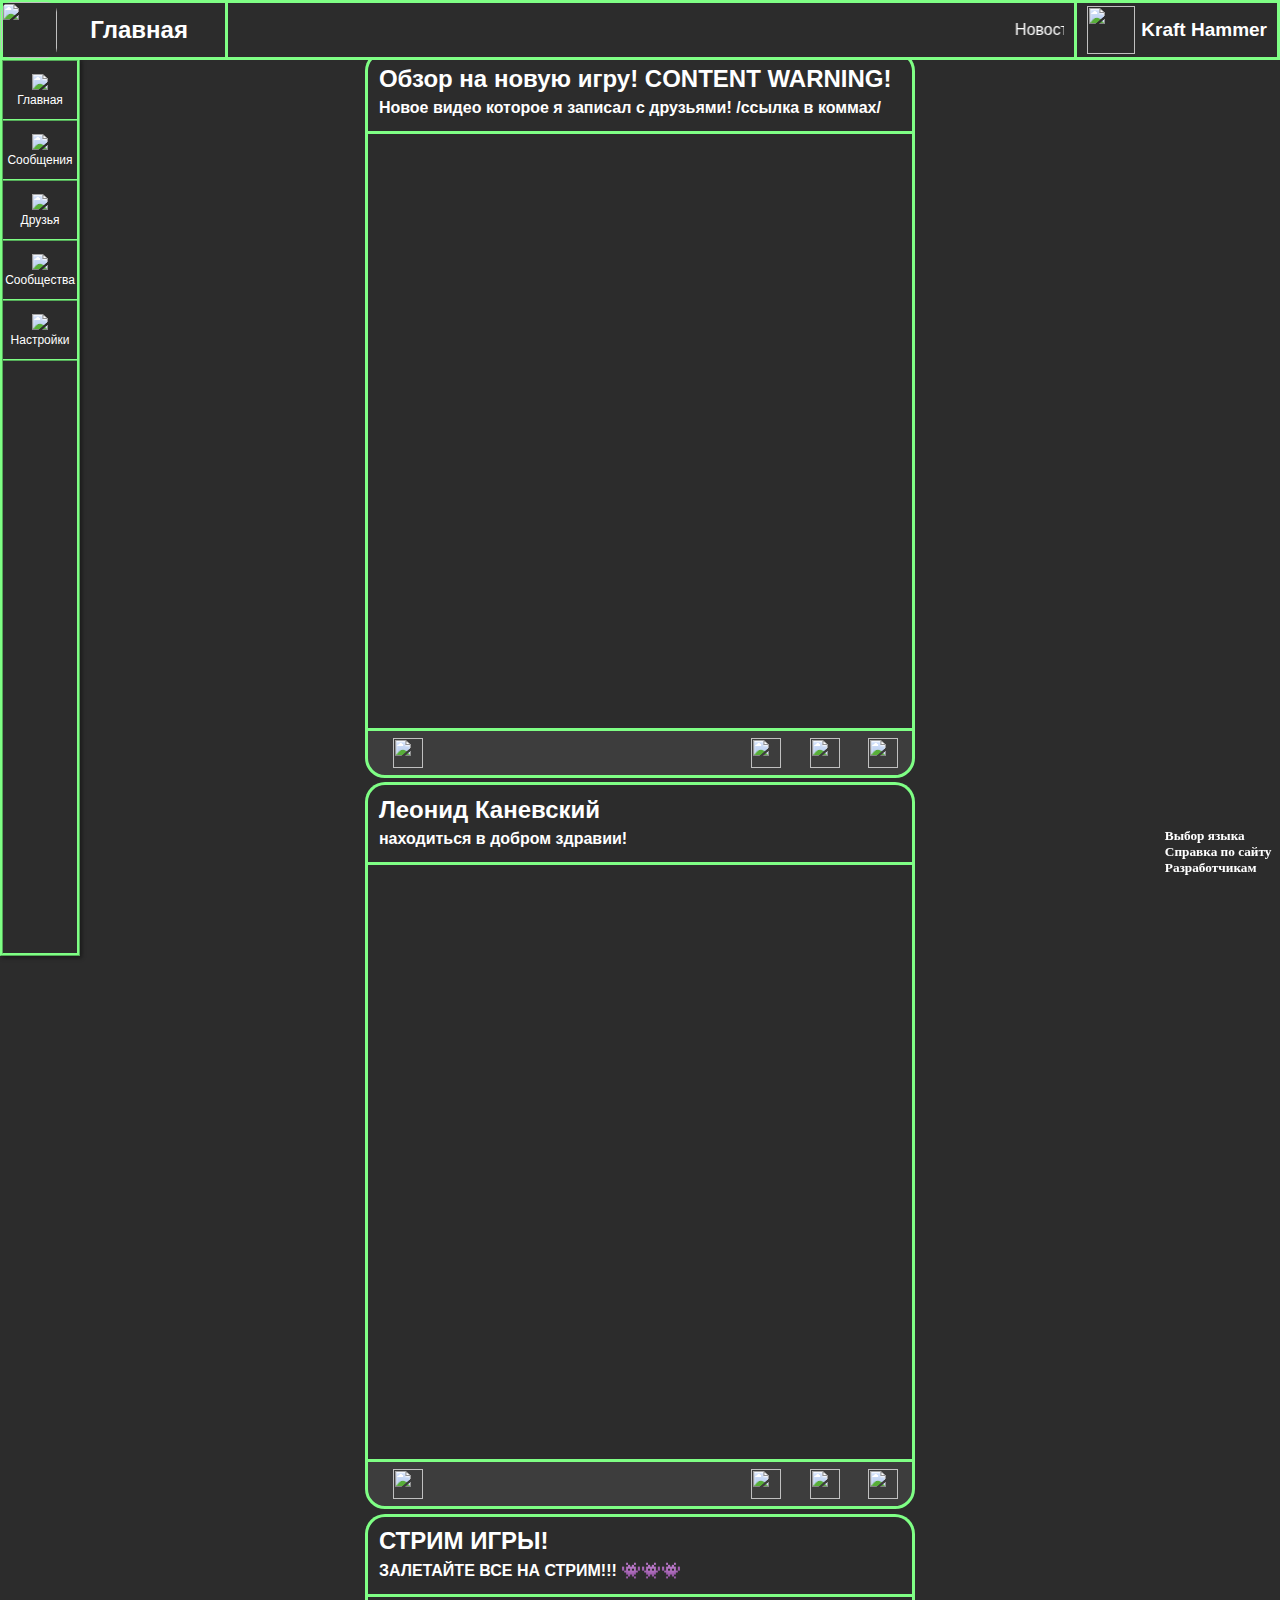
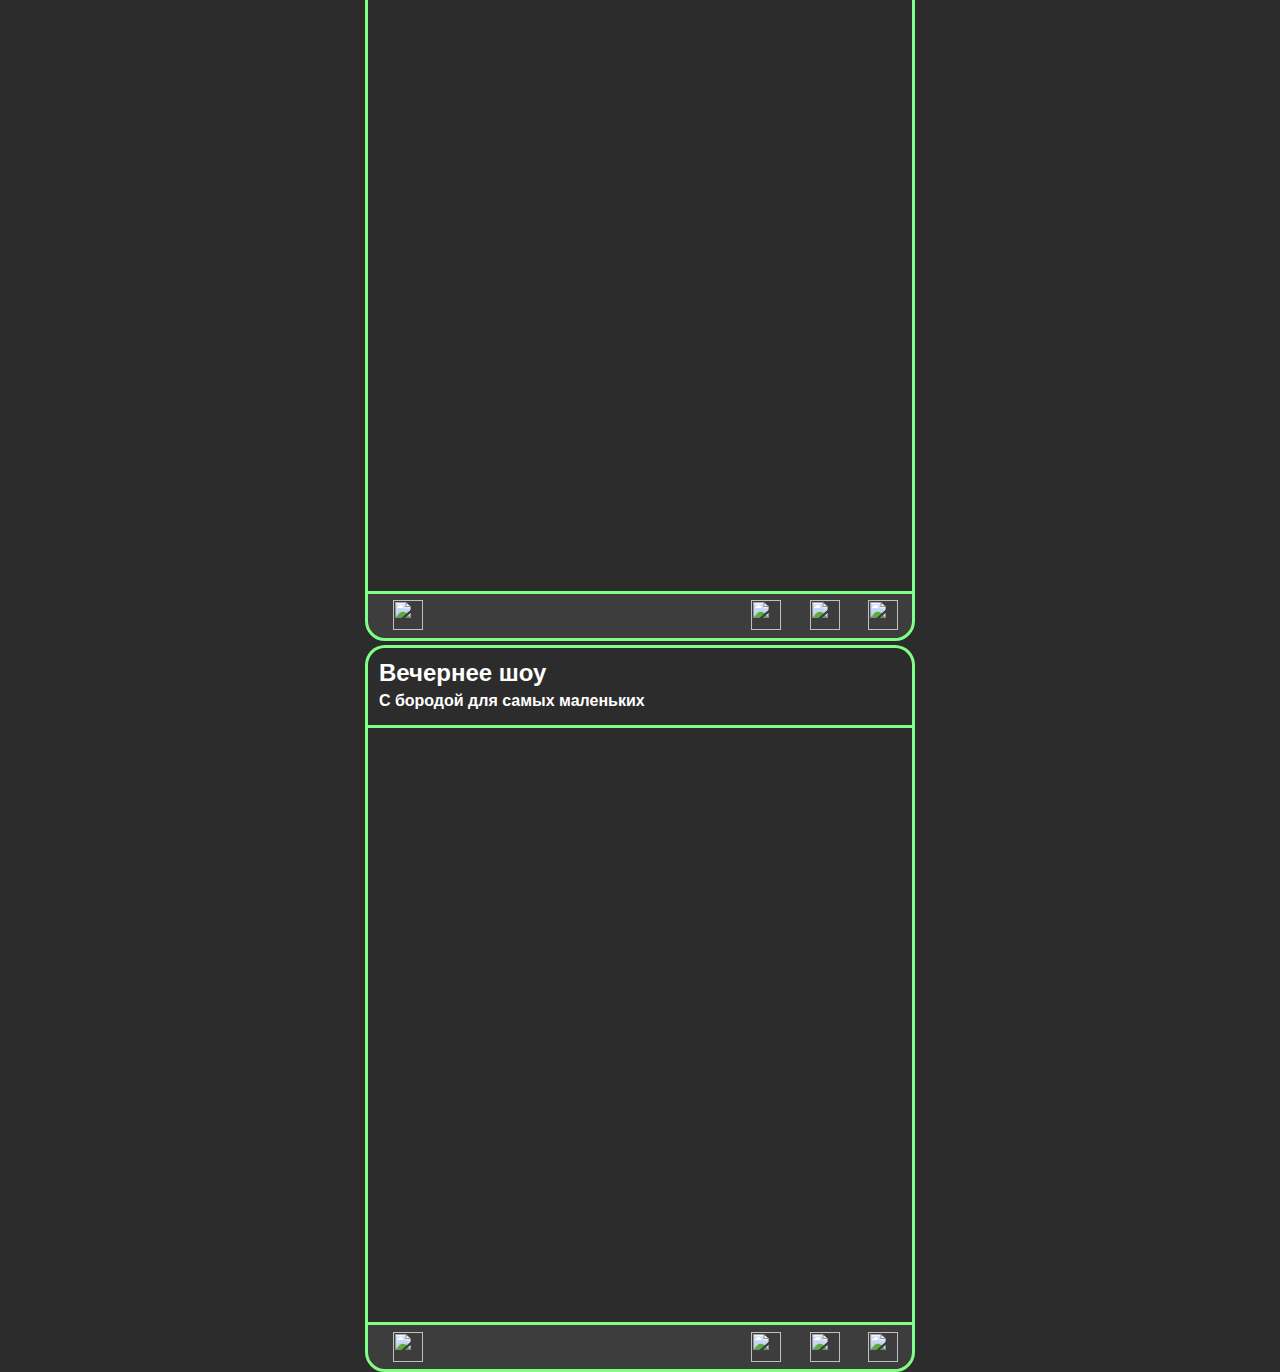
==== Main_page.html @ 70201654 "Add files via upload" ====
<!DOCTYPE html>
<html lang="en">
<head>
    <meta charset="UTF-8">
    <meta name="viewport" content="width=device-width, initial-scale=1.0">
    <title>Главная / GameConnect</title>
    <link rel="stylesheet" href="style.css">
</head>
<body>
 <div class="header__menu" style="position: fixed; top: 0; width: 100%; z-index: 2;">
                <button class="header__logo" onclick="window.location = 'Main_page.html'">
                    <img src="images/icon_main.svg" height="56px" width="56px" style="margin-top: 0.05%; margin-left: -5.8%; border-radius: 10px;"> 
                    <h1 class="Header-h1-main"> Главная </h1>
                </button>
                <div class="header__stroka">
                    <!-- Придумать разные случайные новости на строку-->
                    <marquee>Новости на сегодня: Сегодня в техникуме показывают свои сайты!</marquee>
                </div>
                <button class="header__mypage" onclick="window.location = 'My_page.html'">
                    <img src="images/фото_пользователя.svg" height="48px" width="48px">
                    <h3 style="color: white;">Kraft Hammer</h3>
                </button>
            </div>
        </div>
        <!--TODO: заменить иконки на цветные через фигму-->
    <div class="side_menu">
        <button onclick="window.location = 'Main_page.html'">
            <img src="./images/главная.svg"> 
            <p>Главная</p>
        </button> 
        <button onclick="window.location = 'sms.html'">
            <img src="./images/сообщения.svg">
            <p>Сообщения</p>
        </button> 
        <button onclick="window.location = 'Friends.html'">
            <img src="./images/друзья.svg">
            <p>Друзья</p>
        </button> 
        <button onclick="window.location = 'Groups.html'">
            <img src="./images/группы.svg">
            <p>Сообщества</p>
        </button> 
        <button onclick="window.location = 'Settings.html'">
            <img src="./images/настройки.svg">
            <p>Настройки</p>
        </button> 
    </div>

    <div class="Setting_words">
                <h5>Выбор языка</h5>
                <h5>Справка по сайту</h5>
                <h5>Разработчикам</h5>
            </div>

        <!-- Это код для картинки по центру, картинка меняется здесь же! (background-image)-->
        <div class="meme_top">
            <h2 style="margin-left: 2%; margin-top: 2%;">Обзор на новую игру! CONTENT WARNING! </h2>
            <h4 style="margin-left: 2%; margin-top: 1%;">Новое видео которое я записал с друзьями! /ссылка в коммах/</h4>
        </div>
            <div class="meme_center" style="background-image: url(images/17122486761324696740.jpg); background-size:cover; z-index: 1">
                <div class="meme_bottom_space">
                    <!-- Добавить онклик для смены иконки сердечка на лайкнутое при нажатии и наоборот-->
                    <button class="objects" style="margin-top: 0.5%; margin-left: 2%;">
                        <img class="img__object" src="images/нравится.svg" width="30px" height="30px">
                    </button>
                    <button class="objects" style="margin-top: 0.5%; margin-left: 55%;">
                        <img src="images/комментарии.svg" width="30px" height="30px">
                    </button>
                    <button class="objects" style="margin-top: 0.5%">
                        <img src="images/Рейтинг_вверх.svg" width="30px" height="30px">
                    </button>
                    <button class="objects" style="margin-top: 0.5%">
                        <img src="images/рейтинг_вниз.svg" width="30px" height="30px">
                    </button>
                </div>
            </div>
            
            <div class="meme_top">
                <h2 style="margin-left: 2%; margin-top: 2%;">Леонид Каневский</h2>
                <h4 style="margin-left: 2%; margin-top: 1%;">находиться в добром здравии!</h4>
            </div>
            <div class="meme_center" style="background-image: url(images/ff52fa4b08f04bc9ba2baed7ca7371d3.jpg); background-size:cover; z-index: 1">
                <div class="meme_bottom_space">
                    <!-- Добавить онклик для смены иконки сердечка на лайкнутое при нажатии и наоборот-->
                    <button class="objects" style="margin-top: 0.5%; margin-left: 2%;">
                        <img class="img__object" src="images/нравится.svg" width="30px" height="30px">
                    </button>
                    <button class="objects" style="margin-top: 0.5%; margin-left: 55%;">
                        <img src="images/комментарии.svg" width="30px" height="30px">
                    </button>
                    <button class="objects" style="margin-top: 0.5%">
                        <img src="images/Рейтинг_вверх.svg" width="30px" height="30px">
                    </button>
                    <button class="objects" style="margin-top: 0.5%">
                        <img src="images/рейтинг_вниз.svg" width="30px" height="30px">
                    </button>
                </div>
            </div>

            <div class="meme_top">
                <h2 style="margin-left: 2%; margin-top: 2%;">СТРИМ ИГРЫ!</h2>
                <h4 style="margin-left: 2%; margin-top: 1%;">ЗАЛЕТАЙТЕ ВСЕ НА СТРИМ!!! 👾👾👾</h4>
            </div>
            <div class="meme_center" style="background-image: url(images/qJgFk112R9E.jpg); background-size:contain; z-index: 1">
                <div class="meme_bottom_space">
                    <!-- Добавить онклик для смены иконки сердечка на лайкнутое при нажатии и наоборот-->
                    <button class="objects" style="margin-top: 0.5%; margin-left: 2%;">
                        <img class="img__object" src="images/нравится.svg" width="30px" height="30px">
                    </button>
                    <button class="objects" style="margin-top: 0.5%; margin-left: 55%;">
                        <img src="images/комментарии.svg" width="30px" height="30px">
                    </button>
                    <button class="objects" style="margin-top: 0.5%">
                        <img src="images/Рейтинг_вверх.svg" width="30px" height="30px">
                    </button>
                    <button class="objects" style="margin-top: 0.5%">
                        <img src="images/рейтинг_вниз.svg" width="30px" height="30px">
                    </button>
                </div>
            </div>

            <div class="meme_top">
                <h2 style="margin-left: 2%; margin-top: 2%;">Вечернее шоу</h2>
                <h4 style="margin-left: 2%; margin-top: 1%;">С бородой для самых маленьких</h4>
            </div>
            <div class="meme_center" style="background-image: url(images/Безымянный.png); background-size:contain; z-index: 1">
                <div class="meme_bottom_space">
                    <!-- Добавить онклик для смены иконки сердечка на лайкнутое при нажатии и наоборот-->
                    <button class="objects" style="margin-top: 0.5%; margin-left: 2%;">
                        <img class="img__object" src="images/нравится.svg" width="30px" height="30px">
                    </button>
                    <button class="objects" style="margin-top: 0.5%; margin-left: 55%;">
                        <img src="images/комментарии.svg" width="30px" height="30px">
                    </button>
                    <button class="objects" style="margin-top: 0.5%">
                        <img src="images/Рейтинг_вверх.svg" width="30px" height="30px">
                    </button>
                    <button class="objects" style="margin-top: 0.5%">
                        <img src="images/рейтинг_вниз.svg" width="30px" height="30px">
                    </button>
                </div>
            </div>
            <script src="./script.js"></script>
</body>
</html>
---- style.css ----
body {
    background-color: rgb(44, 44, 44);
    margin: 0;
    padding: 0;
}

hr {
    background-color: rgb(127, 255, 133);;
}

button {
    border: 0;
    position: relative;
    width: auto;
    height: 60px;
    border-bottom: 2px ridge rgb(127, 255, 133);
    text-align: center;
    color: #ffffff;
    background-color: rgb(44, 44, 44);
    font-size: 12px;
}

.Header-h1 {
    position: relative;
    left: -23px;
    font-size: 24px;
    display: block; 
    text-align: center; 
    margin: auto;
    color: white;
}

.Messenger {
    position: relative;
    margin: auto;
    margin-top: 5%;
    object-fit: fill;
    width: 550px;
    height: 700px;
    border: 3px ridge rgb(127, 255, 133);
    border-radius: 20px 20px 20px 20px;
    box-shadow: 2px 2px 4px rgba(0, 0, 0, 0.4);
}
.Messenger__people {
    position: relative;
    margin: auto;
    width: 545px;
    height: 90px;
    border-bottom: 3px ridge rgb(127, 255, 133);
    display: flex;
    justify-content:space-around;
}

.Header-h1-main {
    position: relative;
    width: 140px;
    font-size: 24px;
    display: block; 
    text-align: center; 
    margin: auto;
    color: white;
}
h3 {
    color: white;
    font-size: 19px;
}

.side_menu {
    display: flex;
    flex-direction: column;
    position: fixed;
    top: 58px;
    left: 0px;
    height: 99.8%;
    width: 80px;
    border: 3px ridge rgb(127, 255, 133);
    box-shadow: 2px 2px 4px rgba(0, 0, 0, 0.4);
}


.href {
    color: white;
    font-size: 18px;
}

.header {
    top: 0;
    left: 0;
    display: flex;
    width: 99.8%;
    height: 60px;
    border: 2px ridge rgb(127, 255, 133);
    box-shadow: 2px 2px 4px rgba(0, 0, 0, 0.4);
}

.footer {
    position: absolute;
    display: block;
	left: 0;
	bottom: 0;
	width: 99.8%;
	height: 80px;
}

.register_form {
    position: relative;
    margin-top: 5%;
    margin-left: auto;
    margin-right: auto;
    text-align: center;
    overflow: auto;
    display: block;
    border: 4px ridge rgb(127, 255, 133);
    box-shadow: 2px 2px 4px rgba(0, 0, 0, 0.4);
}

.heading {
    text-align: center;
    color: white;
    text-shadow:2px 2px 4px rgba(255, 255, 255, 0.473);
    font-family:Verdana, Geneva, Tahoma, sans-serif;
    font-weight: light;
    font-size: 75%;
}
.text-field__input {
    font-size: 16px;
    font-weight: 400;
    background-color: rgb(44, 44, 44);;
    left: 2.8%;
    overflow: auto;
    text-align: left;
    display: block;
    width: 368px;
    height: 36px;
    border: 2px ridge rgb(127, 255, 133);
    box-shadow: 2px 2px 4px rgba(0, 0, 0, 0.4);
    border-radius: 20px;

    color: rgb(255, 255, 255);
    
}

.c-button {
    font-family: Verdana, Geneva, Tahoma, sans-serif;
    font-size: 1em;
    font-weight: 400;
    text-align: center;
    background-color: rgb(44, 44, 44);;
    border-radius: 0.25rem;
    left: auto;
    width: 268px;
    height: 36px;
    border: 3px ridge rgb(127, 255, 133);
    box-shadow: 2px 2px 4px rgba(0, 0, 0, 0.4);
    border-radius: 20px;
    color: rgb(255, 255, 255);
}

.message_bob {
    background-color: rgb(150, 150, 150);
    height: 20px;
    width: 20px;
    text-align: center;
    border-radius: 32px;
}

.meme_top {
    position: relative;
    text-align: left;
    color: white;
    object-fit: fill;
    width: 550px;
    height: 80px;
    border: 3px solid rgb(127, 255, 133);
    border-bottom: 0px;
    border-radius: 20px 20px 0px 0px;
    margin: auto;
    margin-top: 4%;
    font-family:Arial, Helvetica, sans-serif;
}

.meme_center{
    position: relative;
    object-fit: fill;
    width: 550px;
    height: 600px;
    border: 3px solid rgb(127, 255, 133);
    border-radius: 0px 0px 0px 0px;
    margin: auto;
}
.memeut {
    display: inline-block;
}

.Setting_words {
    width: 20em;
    position: fixed;
    top: 92%;
    left: 91%;
    color: white;
    width: 150px;
    height: 200px;
    display: flex;
    flex-direction: column;
}

.meme_bottom_space{
    background-color: rgb(61, 61, 61);
    display: flex;
    justify-content:space-around;
    top: 100%;
    left: -0.5%;
    position: relative;
    width: 550px;
    height: 50px;
    border: 3px solid rgb(127, 255, 133);
    border-radius: 0px 0px 20px 20px;
}

.objects {
    background-color: rgb(61, 61, 61);
    border: 0;
    height: auto;
    width: fit-content;
    display: block; 
    text-align: center; 
}


/* Код Пашки */ 


.header__menu{
    display: flex;
    flex-direction: row;
}

.header__logo{
    display: flex;
    flex-direction: row;
    align-items: center;
    gap: 6px;
    border: 3px solid rgb(127, 255, 133);
    padding: 0px 10px;
    background-color: rgb(44, 44, 44);
}

.header__stroka{
    flex: 2;
    display: flex;
    flex-direction: row;
    align-items: center;
    border: 3px solid rgb(127, 255, 133);
    border-left: none;
    border-right: none;
    padding: 10px 10px;
    background-color: rgb(44, 44, 44);
}

.header__mypage{
    display: flex;
    flex-direction: row;
    align-items: center;
    gap: 6px;
    border: 3px solid rgb(127, 255, 133);
    padding: 0px 10px;
    background-color: rgb(44, 44, 44);
}

marquee {
    color: white;
    font-family:Verdana, Geneva, Tahoma, sans-serif;
}

*{
    margin: 0;
    padding: 0;
    box-sizing: border-box;
    
}
p {
    color: white;
}

.main{
    position: relative;
    margin-left: 4%;
}

.post_container{
    display: flex;
    flex-direction: row;
}

.main__menu{
    width: 300px;
    height: 225px;
    border: 3px solid rgb(127, 255, 133);
    border-radius: 20px;
}

.con{
    display: flex;
    color: white;
    background-color: rgb(44, 44, 44);
    border: 0;
    justify-content: center;
    flex-direction: row;
    align-items: center;
    padding: 10px 15px;
}

.main__message{
    flex: 2;
    border: 3px solid rgb(127, 255, 133);
    border-radius: 20px;
    margin-left: 50px;
    margin-right: 50px;
}

.search{
    display: flex;
    flex-direction: row;
    align-items: center;
    padding: 10px;
    gap: 10px;
}

.profile__message{
    padding: 15px 15px;
    display: flex;
    flex-direction: row;
    gap: 10px;
}

.description{
    width: 100%;
    display: flex;
    flex-direction: column;
    gap: 5px;
}

.description__up{
    display: flex;
    flex-direction: row;
    justify-content: space-between;
    margin-left: 0px;
}

.description__down{
    display: flex;
    flex-direction: row;
    justify-content: space-between;
    align-items: center;
    margin-left: -3.6%;
}

.desc__left{
    display: flex;
    flex-direction: row;
    align-items: center;
    gap: 10px;
    margin-left: 3.5%;
}

.main__chats{
    width: 300px;
    height: 210px;
    border: 3px solid rgb(127, 255, 133);
    border-radius: 20px;
    position: fixed;
    left: 83%;
}

.message__text{
    background-color: #ffffff;
}

.kot{
    position: absolute;
    right: 15px;
    bottom: -450px;
}

.setting__menu{
    position: absolute;
    bottom: -450px;
    left: 30px;
}

.menu__list{
    display: flex;
    flex-direction: column;
    gap: 10px;
}

.menu__list-item{
    list-style-type: none;
}

.menu__list-item a{
    text-decoration: none;
    color: #ffffff;
}


.finder {
    position: relative;
    margin: auto;
    top: 70px;
    width: 550px;
    height: 40px;
    border: 3px ridge rgb(127, 255, 133);
    border-radius: 20px 20px 20px 20px;
    box-shadow: 2px 2px 4px rgba(0, 0, 0, 0.4);
}

.finder_text {
    text-align: left;
    font-size: 18px;
    position: relative;
    top: 6px;
    left: 10px;

}


/* настройки */

.Settings_menu {
    position: relative;
    margin: auto;
    margin-top: 5%;
    object-fit: fill;
    width: 550px;
    height: 600px;
    border: 3px ridge rgb(127, 255, 133);
    border-radius: 20px 20px 20px 20px;
    box-shadow: 2px 2px 4px rgba(0, 0, 0, 0.4);
}

.first_settings_line {
    width: auto;
    height: 180px;
    border-bottom: 3px solid rgb(127, 255, 133);
    text-align: left;
    color: white;
}

.second_settings_line {
    width: auto;
    height: 140px;
    border-bottom: 3px solid rgb(127, 255, 133);
    text-align: left;
    color: white;
}

.third_settings_line {
    width: auto;
    text-align: left;
    color: white;
}

/* страница 404 */

.message_with_image {
    text-align: center;
    margin-top: 15%;
}

/* главная страница */
.User_page {
    position: relative;
    margin: auto;
    margin-top: 5%;
    object-fit: fill;
    width: 650px;
    height: 800px;
    border: 3px ridge rgb(127, 255, 133);
    border-radius: 20px 20px 20px 20px;
    box-shadow: 2px 2px 4px rgba(0, 0, 0, 0.4);
}

.User_page_up {
    position: relative;
    margin: auto;
    object-fit: fill;
    width: 645px;
    height: 200px;
    border-bottom: 3px ridge rgb(127, 255, 133);

}
.user_logo {
    position: relative;
    left: 24px;
    top: -180px;
}

.Edit_button {
    color: white;
    border-radius: 16px;
    border: 2px ridge rgb(127, 255, 133);
    height: 30px;
    width: 240px;
    font-size: 18px;
    position: relative;
    top: -30px;
    left: 360px;
}

.images { 
    display: flex; 
    width: 600px;
    height: 220px;
    margin-left: 0px;
    flex-wrap: wrap; 
    padding: 40px; 
    background-color: rgb(39, 36, 36);
    border-radius: 8px;
} 

.photo { 
    margin-top: 2%;
    max-width: 170px; 
    padding: 0px 0px 0px 20px; 
    height: 150px; 
} 

.photo img { 
    width: 100%; 
    height: 100%; 
    border-radius: 4px;
} 

.create_post {
    position: relative;
    margin: auto;
    top: -150px;

    width: 450px;
    height: 40px;
    border: 3px ridge rgb(127, 255, 133);
    border-radius: 20px 20px 20px 20px;
    box-shadow: 2px 2px 4px rgba(0, 0, 0, 0.4);
}

.post_text {
    color: white;
    text-align: left;
    font-size: 16px;
    position: relative;
    top: 7px;
    left: 8px;

}
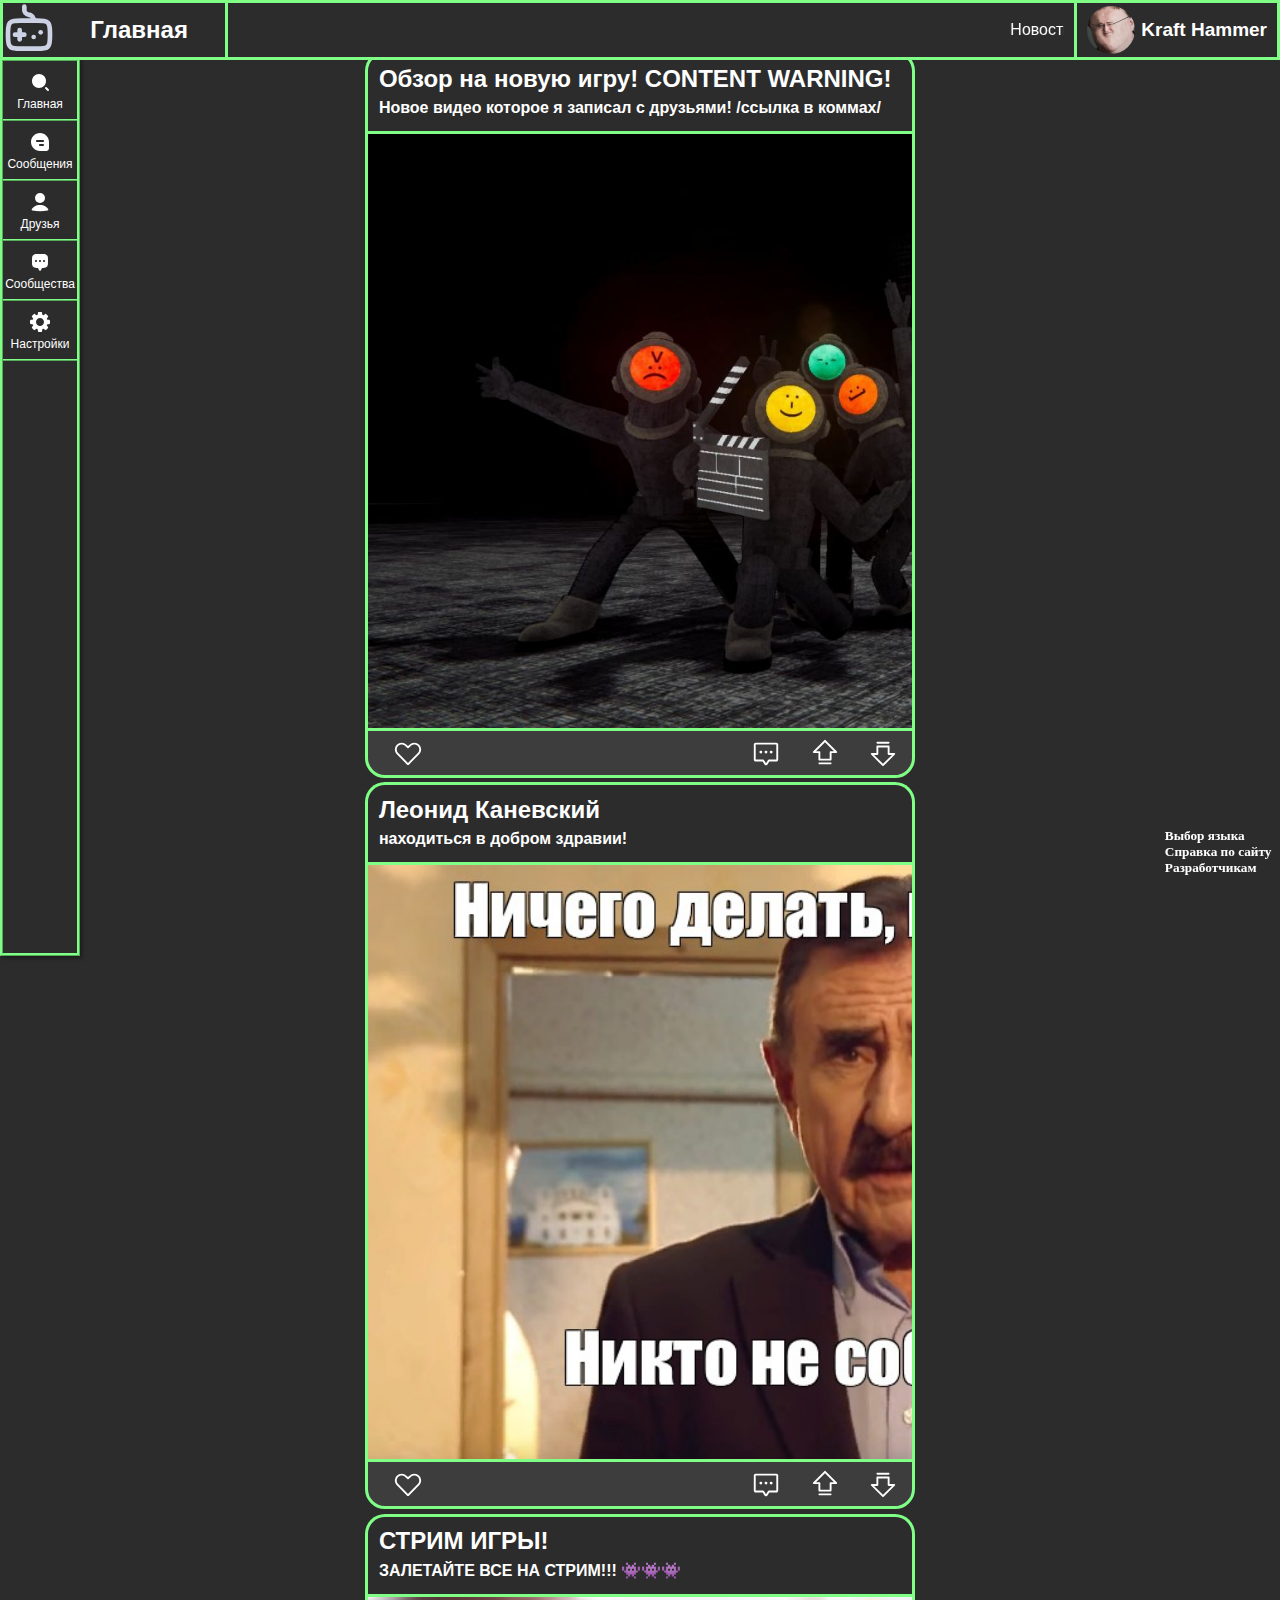
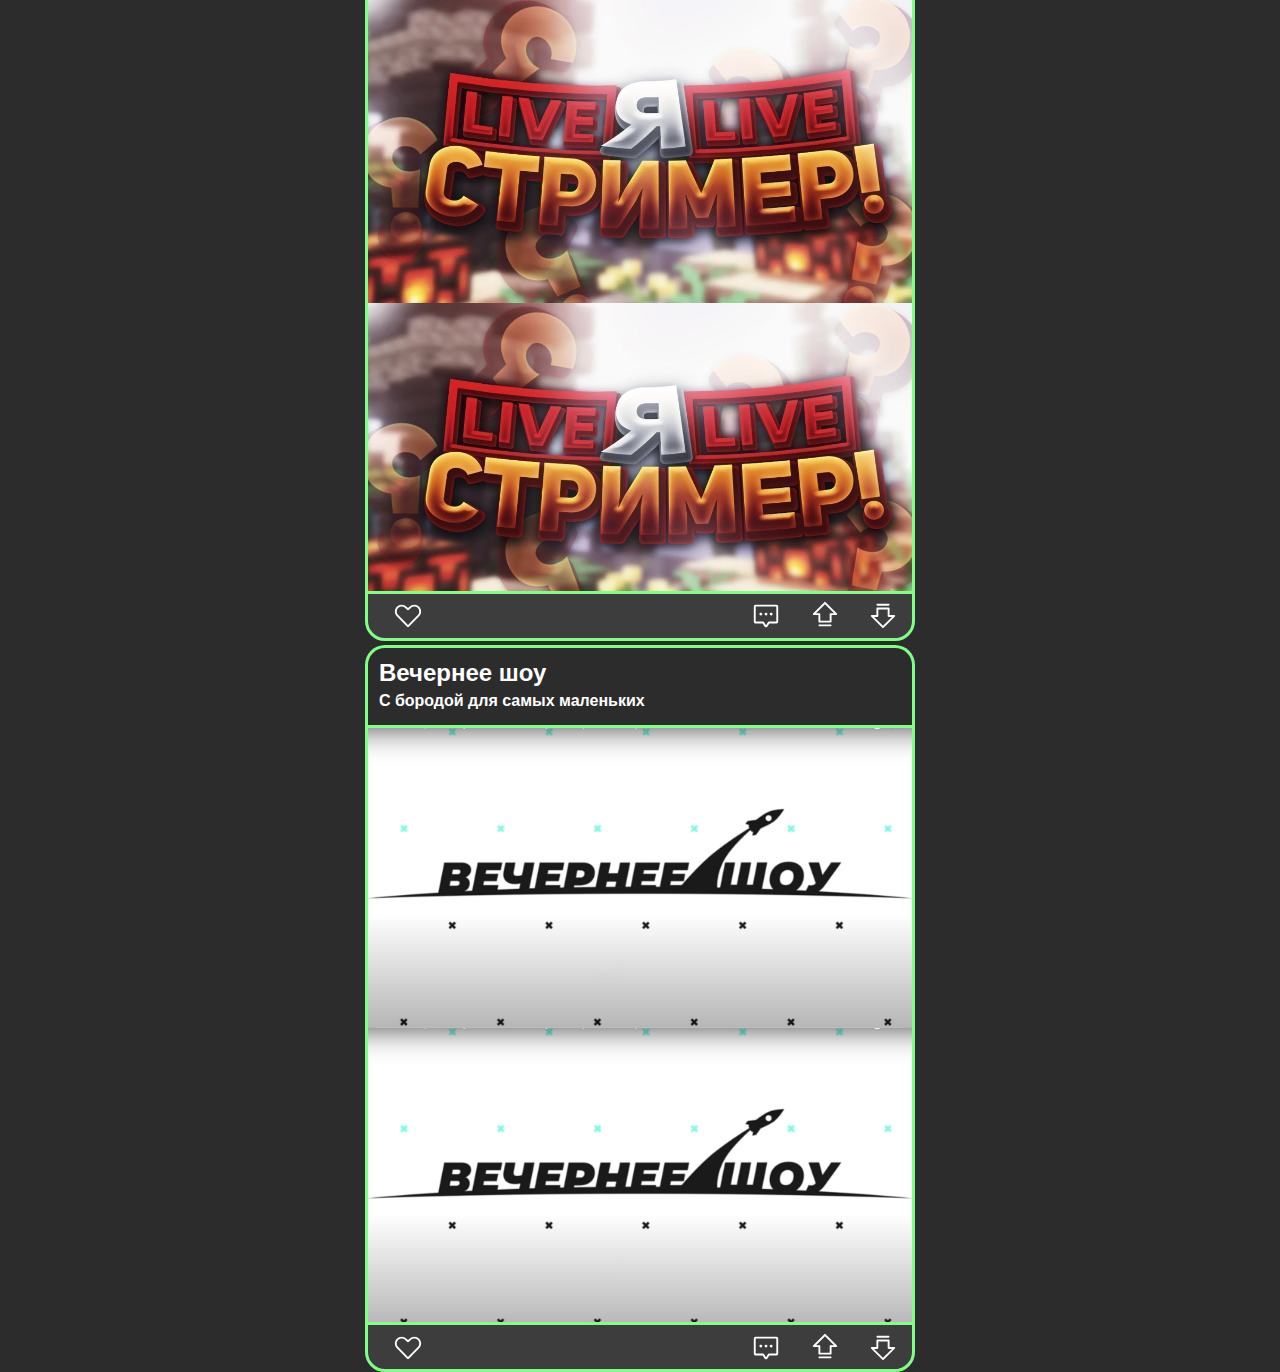
==== commit 35af5353: "Update Main_page.html" ====
--- a/Main_page.html
+++ b/Main_page.html
@@ -57,7 +57,7 @@
             <h2 style="margin-left: 2%; margin-top: 2%;">Обзор на новую игру! CONTENT WARNING! </h2>
             <h4 style="margin-left: 2%; margin-top: 1%;">Новое видео которое я записал с друзьями! /ссылка в коммах/</h4>
         </div>
-            <div class="meme_center" style="background-image: url(images/17122486761324696740.jpg); background-size:cover; z-index: 1">
+            <div class="meme_center" style="background-image: url(images/17122486761324696740.jpg); background-size:cover; z-index: 1; width= 100% height = 100%">
                 <div class="meme_bottom_space">
                     <!-- Добавить онклик для смены иконки сердечка на лайкнутое при нажатии и наоборот-->
                     <button class="objects" style="margin-top: 0.5%; margin-left: 2%;">
@@ -142,4 +142,4 @@
             </div>
             <script src="./script.js"></script>
 </body>
-</html>+</html>
